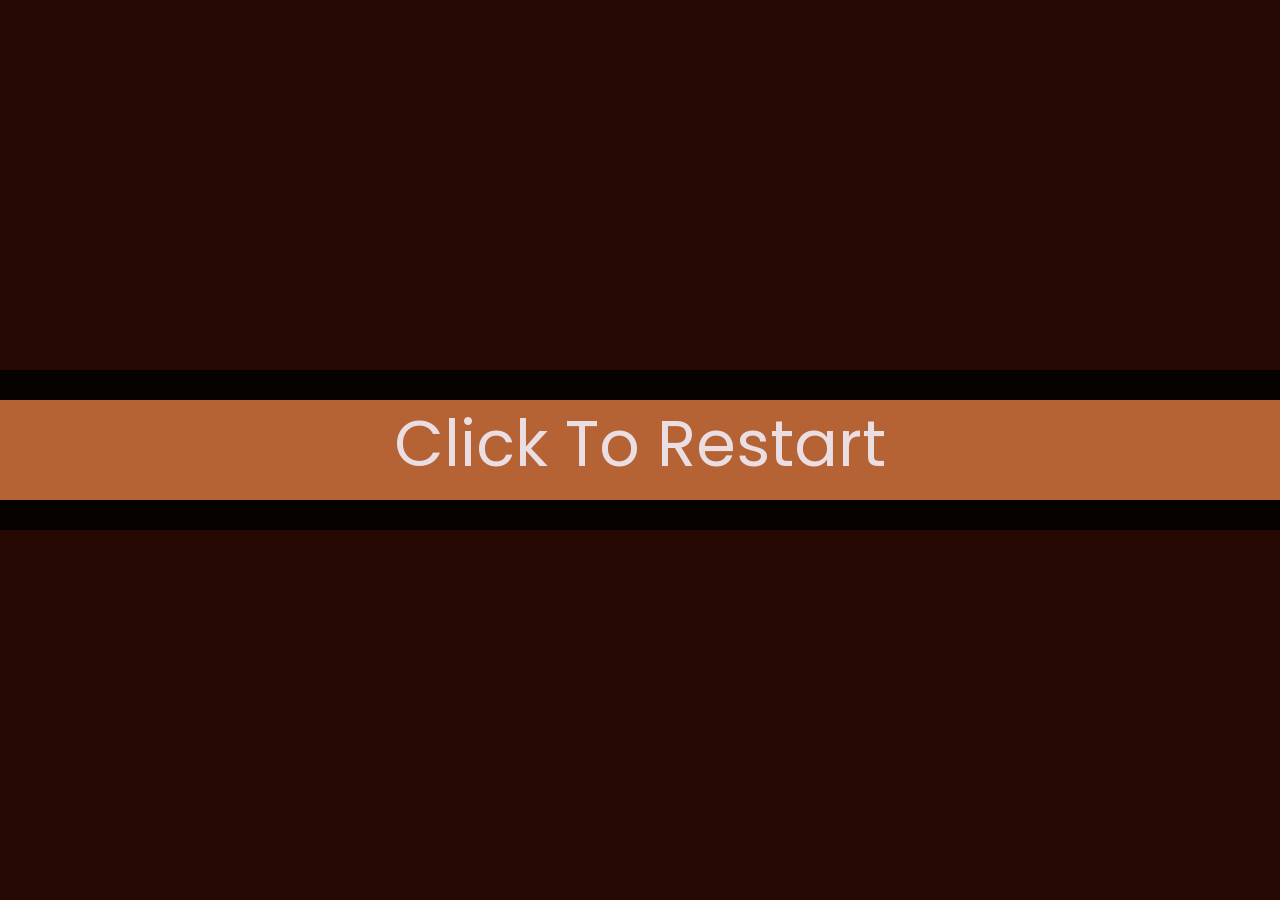
==== Website/index.html @ 6076baf5 "Created parent state class for similar states" ====
<!DOCTYPE html>
<html lang="en">
    <head>
        <meta charset="UTF-8">
        <meta name="viewport" content="width=device-width, initial-scale=1.0">
        <title>Blank Canvas</title>
        <link href="https://fonts.googleapis.com/css2?family=Poppins:wght@400;700&display=swap" rel="stylesheet">
        <link rel="stylesheet" href="Styles/style.css">
        <script src='Scripts/State.js'></script>
        <script src='Scripts/winState.js'></script>
        <script src='Scripts/startState.js'></script>
        <script src="Scripts/main.js"></script>
        
    </head>
    <body>
        
        <canvas id='main-canvas'></canvas>

    </body>
</html>
---- Website/Styles/style.css ----
body {
    margin: 0;
    padding: 0;
    overflow: hidden;
}

#main-canvas {
    width: 100%;
    height: 100%;
}
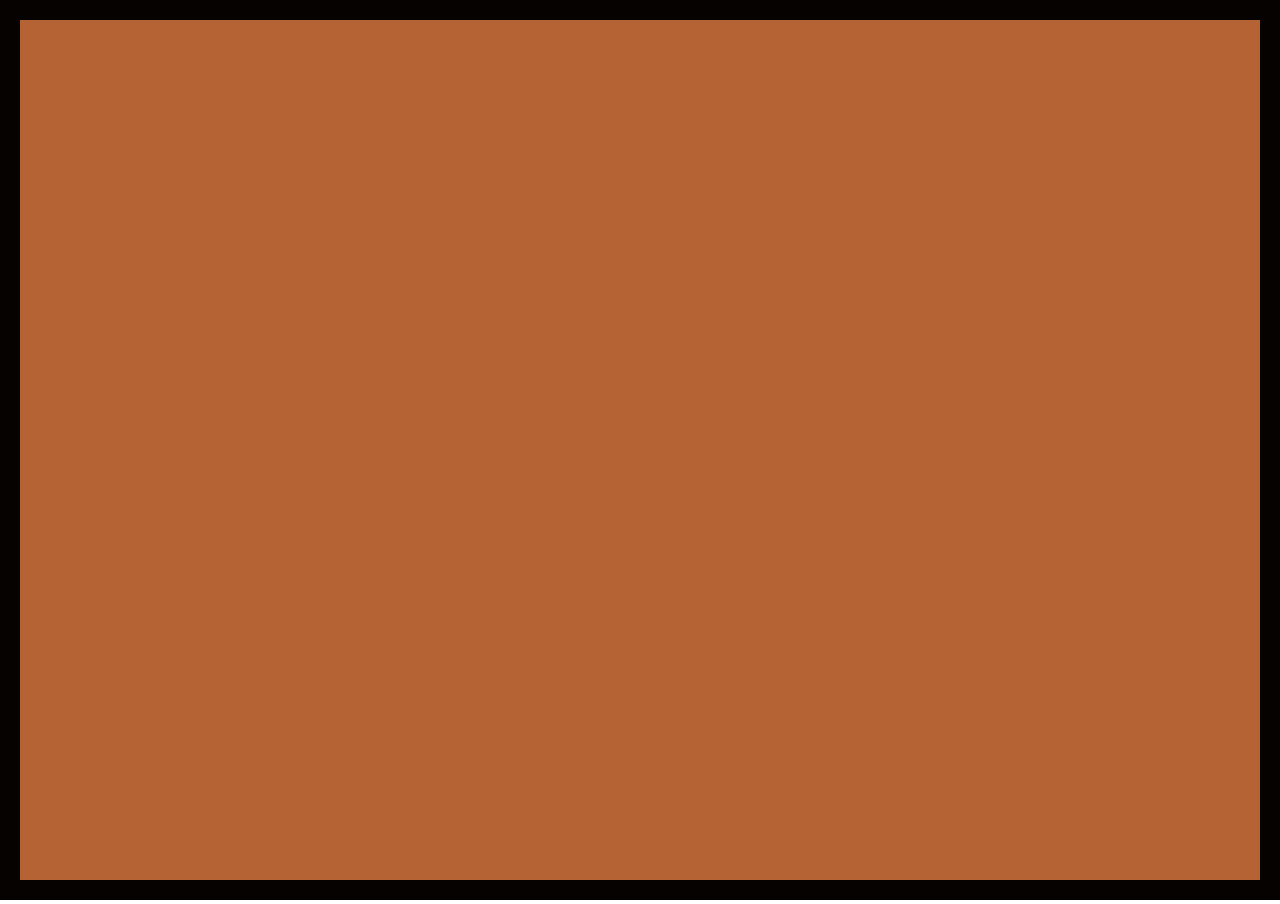
==== commit b2a5abab: "Added all states in MVP form" ====
--- a/Website/index.html
+++ b/Website/index.html
@@ -7,8 +7,10 @@
         <link href="https://fonts.googleapis.com/css2?family=Poppins:wght@400;700&display=swap" rel="stylesheet">
         <link rel="stylesheet" href="Styles/style.css">
         <script src='Scripts/State.js'></script>
+        <script src='Scripts/loseState.js'></script>
         <script src='Scripts/winState.js'></script>
         <script src='Scripts/startState.js'></script>
+        <script src='Scripts/gameState.js'></script>
         <script src="Scripts/main.js"></script>
         
     </head>
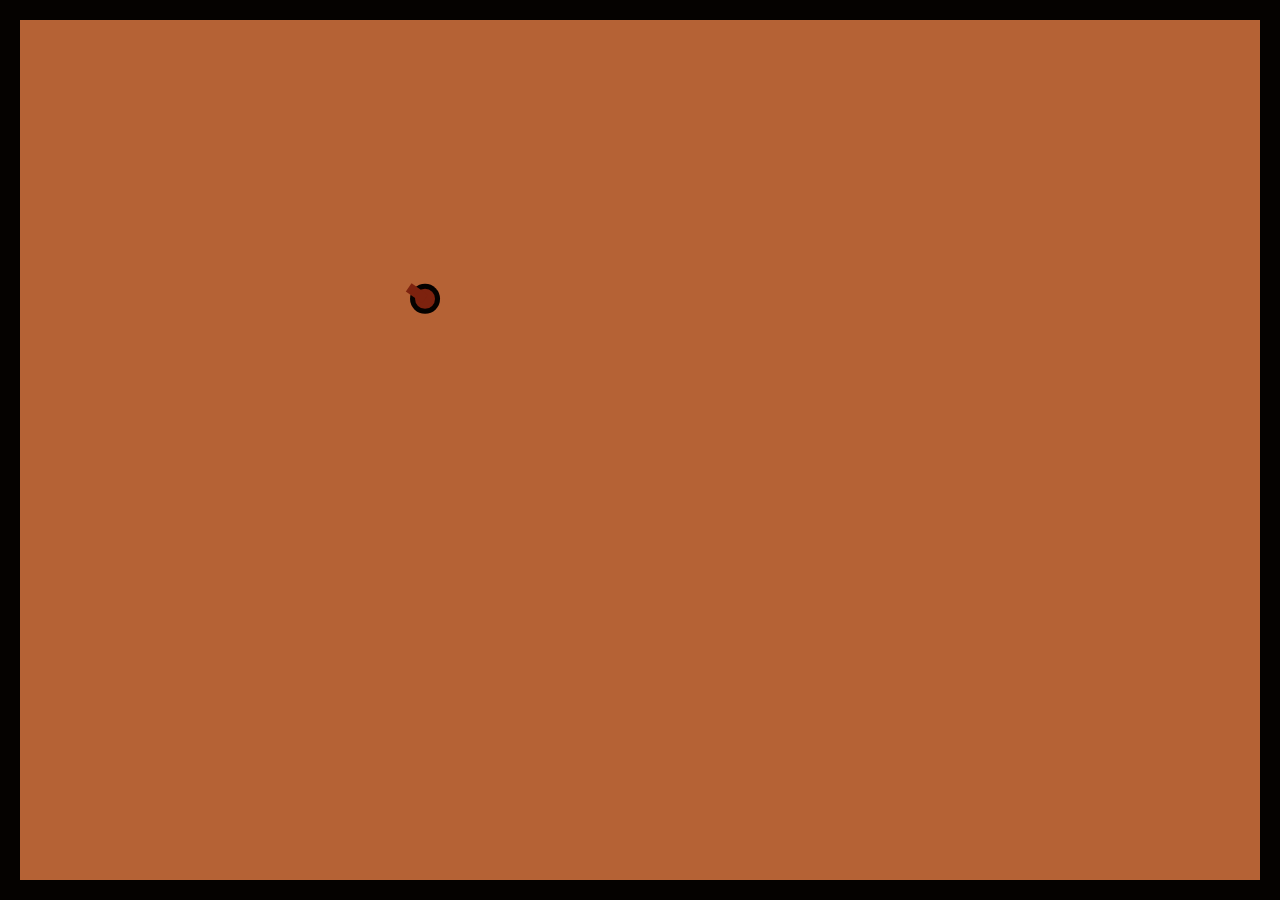
==== commit 523223bd: "added player class, along with movement and mouse tracking" ====
--- a/Website/index.html
+++ b/Website/index.html
@@ -6,6 +6,7 @@
         <title>Blank Canvas</title>
         <link href="https://fonts.googleapis.com/css2?family=Poppins:wght@400;700&display=swap" rel="stylesheet">
         <link rel="stylesheet" href="Styles/style.css">
+        <script src='Scripts/player.js'></script>
         <script src='Scripts/State.js'></script>
         <script src='Scripts/loseState.js'></script>
         <script src='Scripts/winState.js'></script>
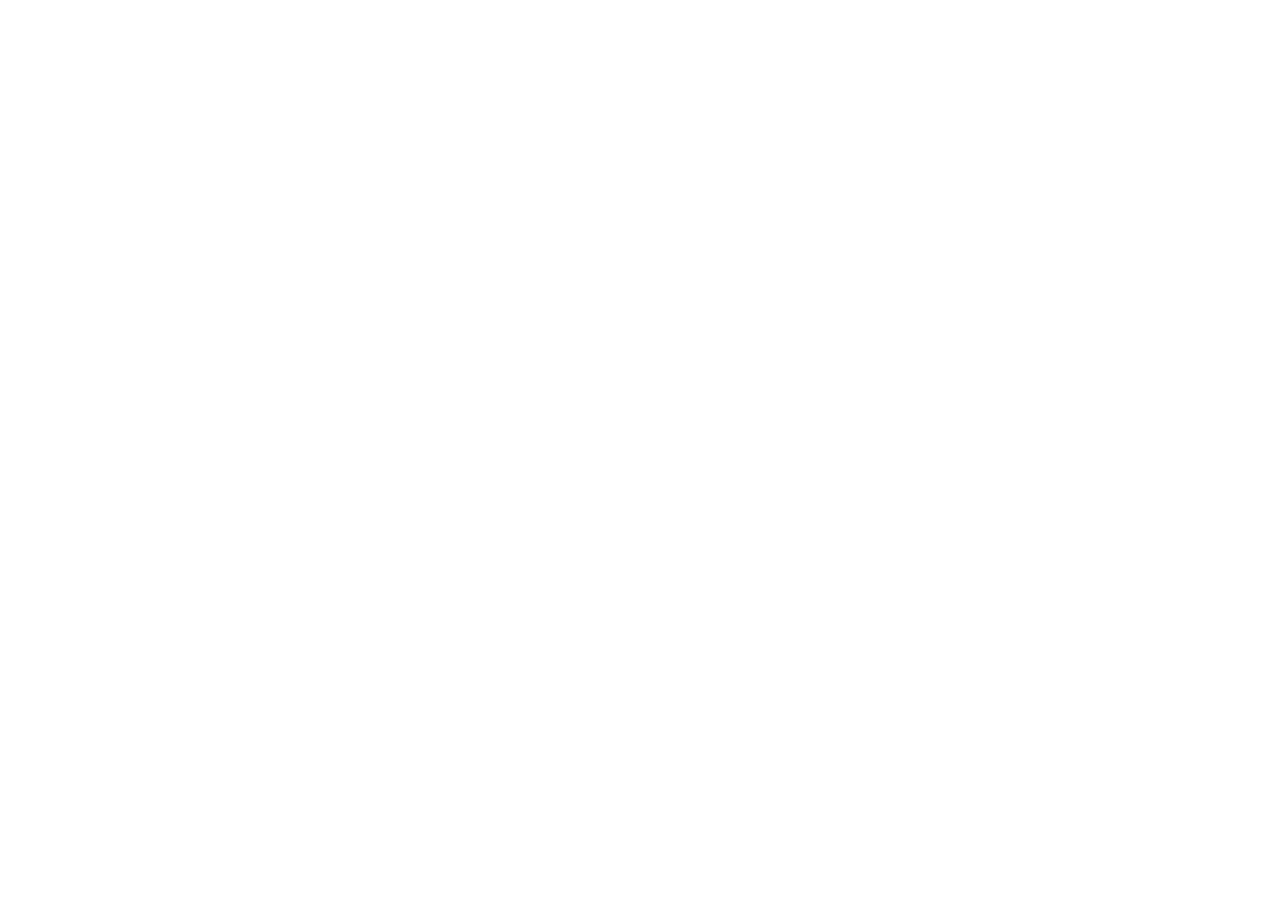
==== commit af332025: "Added Entity class and a global entity list to manage enemies and player" ====
--- a/Website/index.html
+++ b/Website/index.html
@@ -6,6 +6,8 @@
         <title>Blank Canvas</title>
         <link href="https://fonts.googleapis.com/css2?family=Poppins:wght@400;700&display=swap" rel="stylesheet">
         <link rel="stylesheet" href="Styles/style.css">
+        <script src='Scripts/entity.js'></script>
+        <script src='Scripts/enemies.js'></script>
         <script src='Scripts/player.js'></script>
         <script src='Scripts/State.js'></script>
         <script src='Scripts/loseState.js'></script>
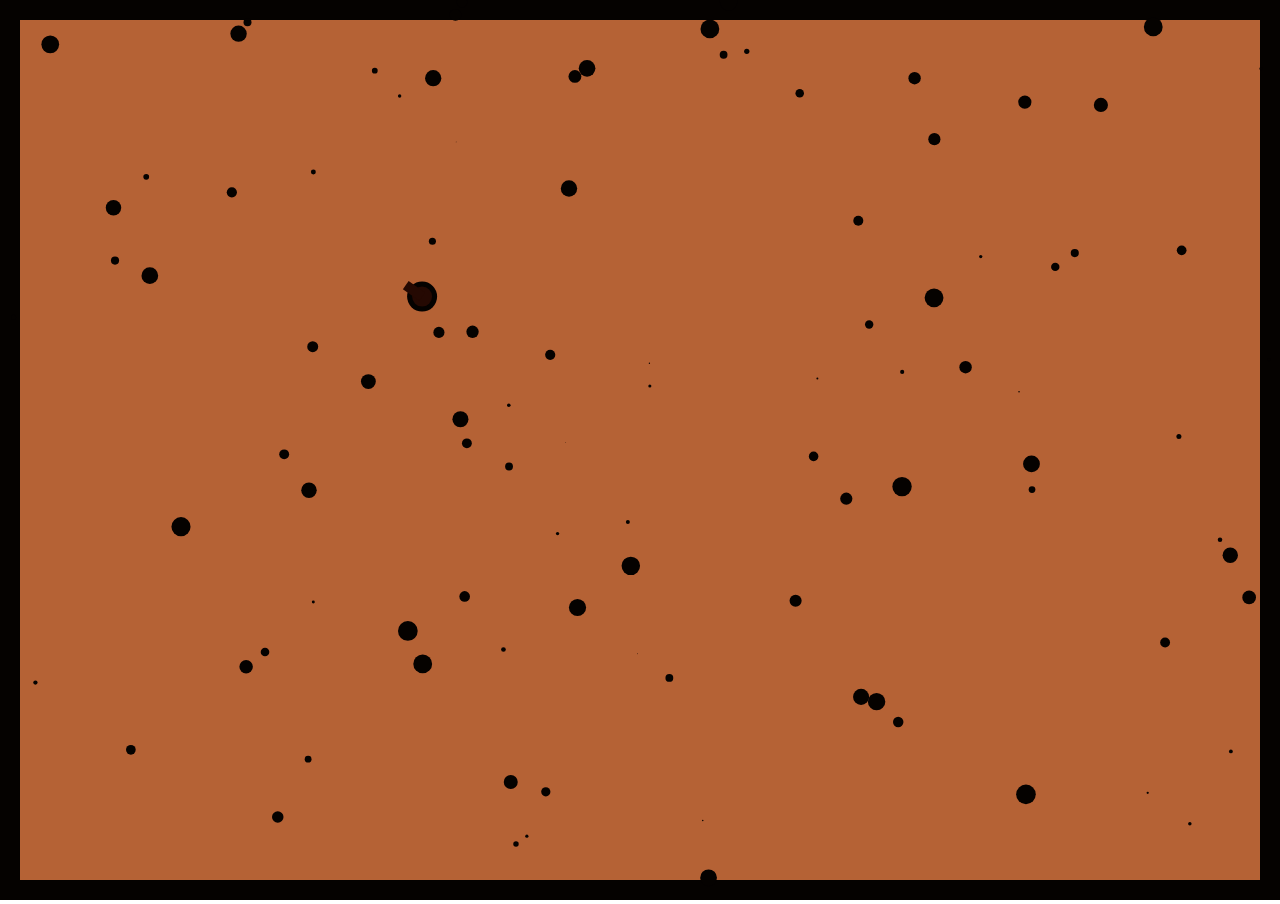
==== commit 0358b029: "enemies now explode on death" ====
--- a/Website/index.html
+++ b/Website/index.html
@@ -6,6 +6,8 @@
         <title>Blank Canvas</title>
         <link href="https://fonts.googleapis.com/css2?family=Poppins:wght@400;700&display=swap" rel="stylesheet">
         <link rel="stylesheet" href="Styles/style.css">
+        <script src='Scripts/exposionPS.js'></script>
+        <script src='Scripts/laser.js'></script>
         <script src='Scripts/entity.js'></script>
         <script src='Scripts/enemies.js'></script>
         <script src='Scripts/player.js'></script>
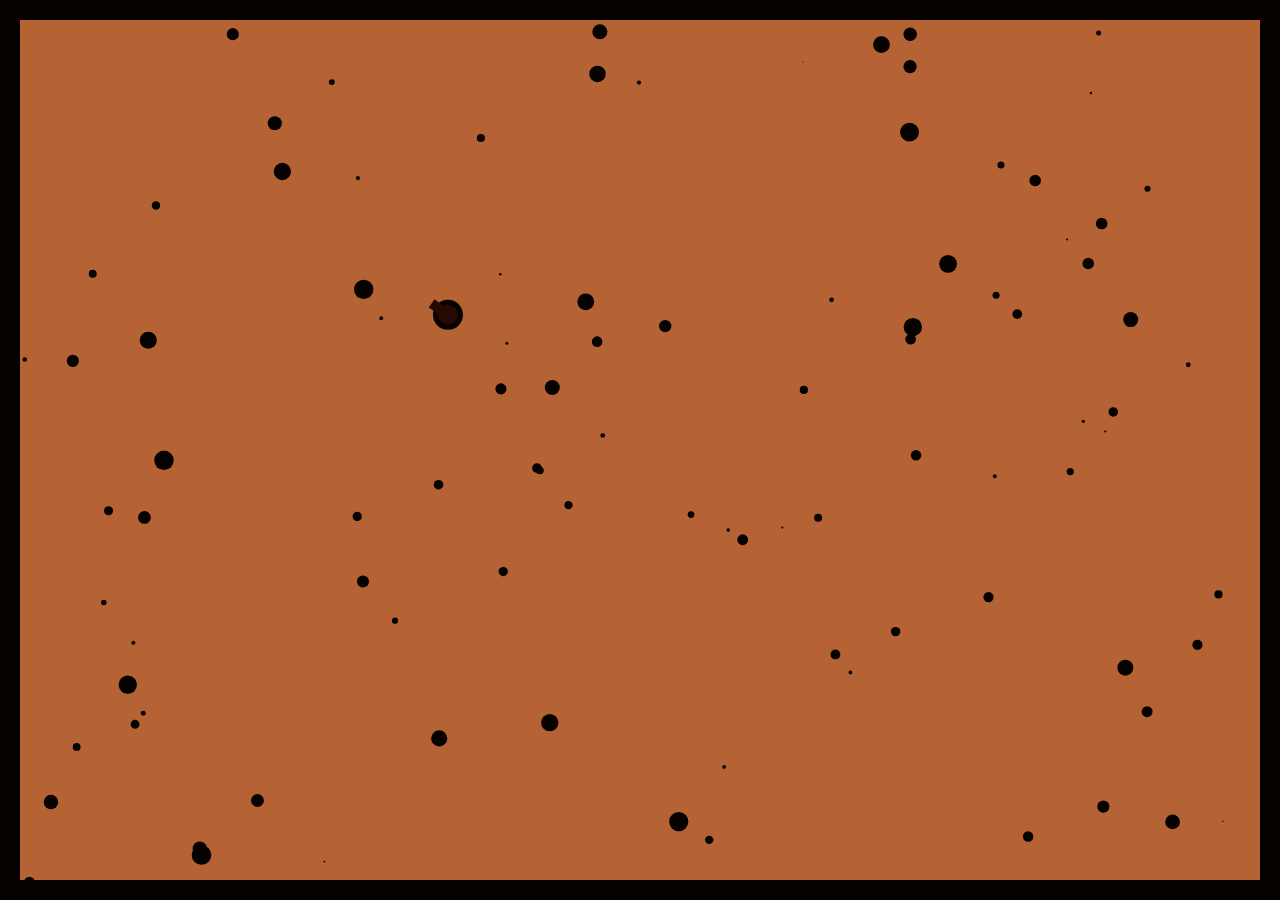
==== commit 2368d417: "added enemy movement" ====
--- a/Website/index.html
+++ b/Website/index.html
@@ -9,8 +9,8 @@
         <script src='Scripts/exposionPS.js'></script>
         <script src='Scripts/laser.js'></script>
         <script src='Scripts/entity.js'></script>
+        <script src='Scripts/player.js'></script>
         <script src='Scripts/enemies.js'></script>
-        <script src='Scripts/player.js'></script>
         <script src='Scripts/State.js'></script>
         <script src='Scripts/loseState.js'></script>
         <script src='Scripts/winState.js'></script>
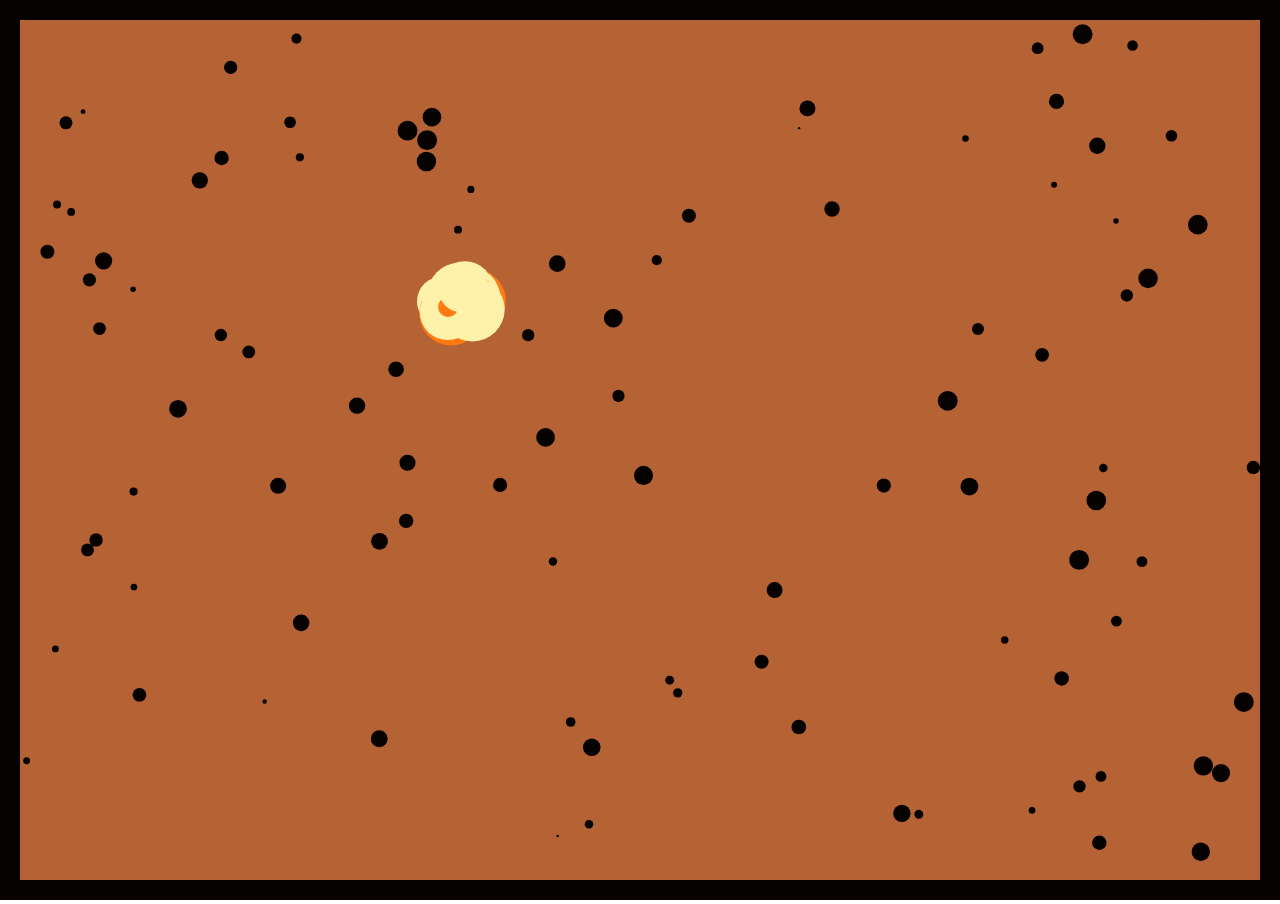
==== commit 150fe7f5: "added to dev log" ====
--- a/Website/index.html
+++ b/Website/index.html
@@ -11,6 +11,7 @@
         <script src='Scripts/entity.js'></script>
         <script src='Scripts/player.js'></script>
         <script src='Scripts/enemies.js'></script>
+        <script src='Scripts/spawner.js'></script>
         <script src='Scripts/State.js'></script>
         <script src='Scripts/loseState.js'></script>
         <script src='Scripts/winState.js'></script>
